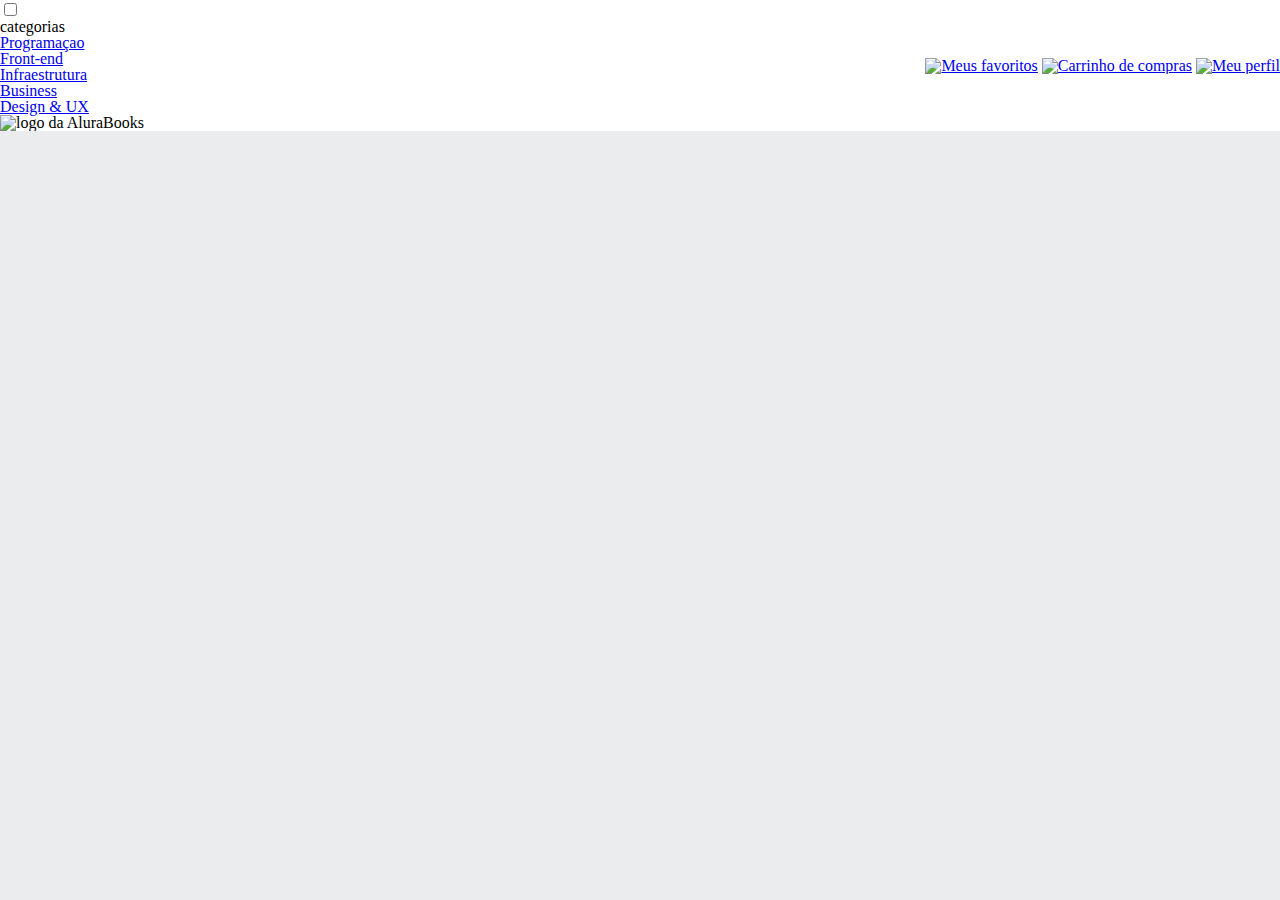
==== index.html @ bea8bd56 "Add files via upload" ====
<!DOCTYPE html>
<html lang="en">
<head>
    <meta charset="UTF-8">
    <meta http-equiv="X-UA-Compatible" content="IE=edge">
    <meta name="viewport" content="width=device-width, initial-scale=1.0">
    <title>AluraBooks</title>
    <link rel="stylesheet" href="style.css">
    <link rel="stylesheet" href="reset.css">
</head>
<body>
    <header class="cabecalho">
        <div class="container">
            <input type="checkbox" id="menu" class="container__butao">
            <label for="menu">
        <span class="cabacalho__menu-hamburguer container__imagem"></span>
            </label>
            <ul class="lista-menu">
                <li class="lista-menu__titulo">categorias</li>
                <li class="lista-menu__item">
                    <a href="#" class="lista-menu__link">Programaçao</a>
                </li>
                <li class=”lista-menu__item”>
                    <a href=”#” class=”lista-menu__link”>Front-end</a>
                    </li>
                    <li class=”lista-menu__item”>
                    <a href=”#” class=”lista-menu__link”>Infraestrutura</a>
                    </li>
                    <li class=”lista-menu__item”>
                    <a href=”#” class=”lista-menu__link”>Business</a>
                    </li>
                    <li class=”lista-menu__item”>
                    <a href=”#” class=”lista-menu__link”>Design & UX</a>
                    </li>
            </ul>
        <img src="img/logo.svg" alt="logo da AluraBooks" class="container__imagem">
        </div>
        <div class="container">
        <a href="#"><img src="img/favoritos.svg" alt="Meus favoritos" class="container__imagem"></a>
        <a href="#"><img src="img/compras.svg" alt="Carrinho de compras" class="container__imagem"></a>
        <a href="#"><img src="img/Usuario.svg" alt="Meu perfil" class="container__imagem"></a>
        </div>
    </header>
</body>
</html>
---- style.css ----
@import url("style/header.css");

:root {
    --cor-de-fundo:#EBECEE;
    --branco: #ffffff;
}

body {
    background-color: var(--cor-de-fundo);
}

.cabecalho {
    background-color: var(--branco);
    display: flex;
    justify-content: space-between;
    align-items: center;
    position: relative;
}

.conteiner {
    display: flex;
    align-items: center;
}
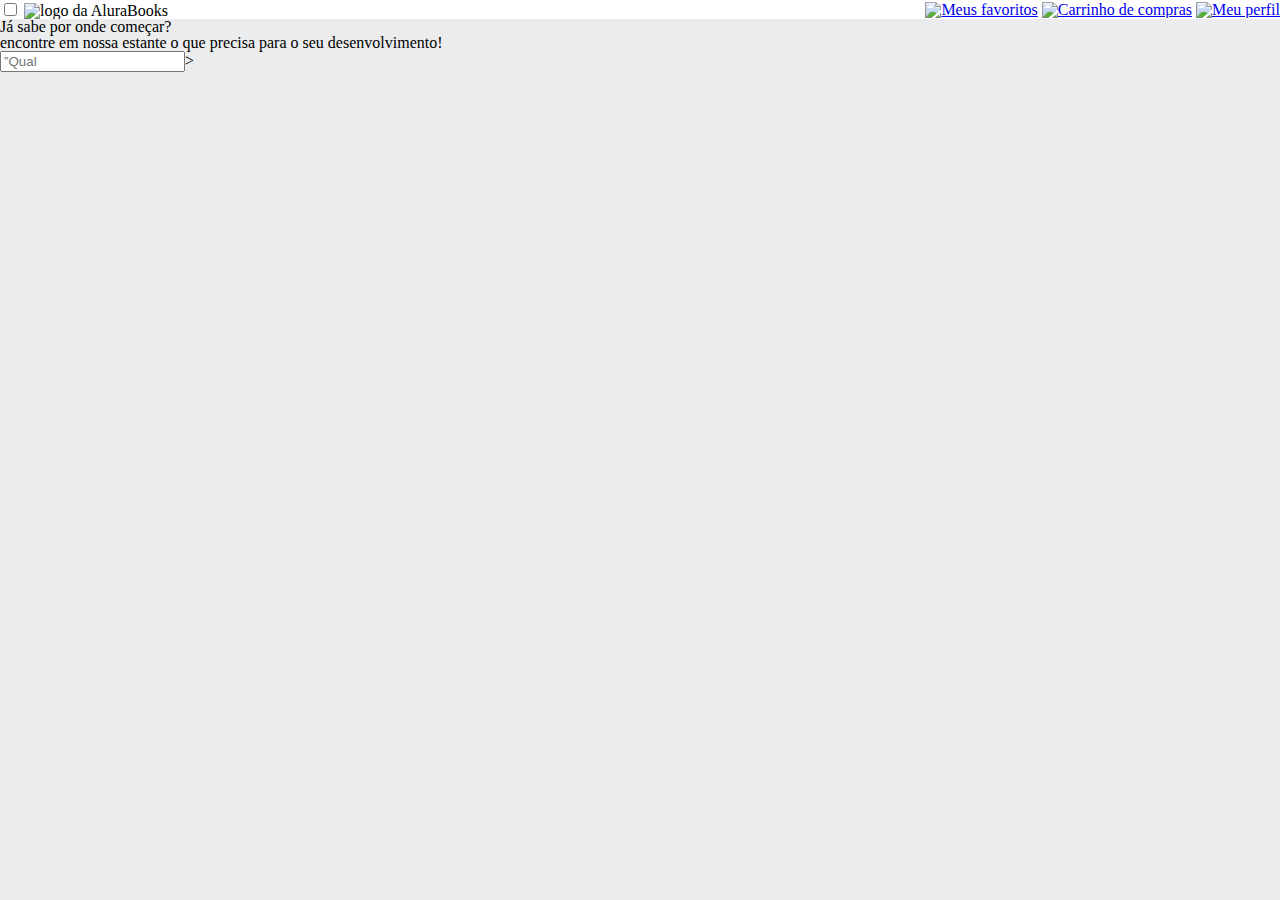
==== commit e0658bd6: "Add files via upload" ====
--- a/index.html
+++ b/index.html
@@ -6,6 +6,9 @@
     <meta name="viewport" content="width=device-width, initial-scale=1.0">
     <title>AluraBooks</title>
     <link rel="stylesheet" href="style.css">
+    <link rel="preconnect" href="https://fonts.googleapis.com">
+    <link rel="preconnect" href="https://fonts.gstatic.com" crossorigin>
+    <link href="https://fonts.googleapis.com/css2?family=Poppins:ital,wght@1,300&display=swap" rel="stylesheet">
     <link rel="stylesheet" href="reset.css">
 </head>
 <body>
@@ -41,5 +44,10 @@
         <a href="#"><img src="img/Usuario.svg" alt="Meu perfil" class="container__imagem"></a>
         </div>
     </header>
+    <section class="banner">
+        <h2 class="banner_titulo">Já sabe por onde começar?</h2>
+        <p class="banner_texto">encontre em nossa estante o que precisa para o seu desenvolvimento!</p>
+        <input type="search" class="banner_pesquisa" placeholder=”Qual será sua próxima leitura?”>>
+    </section>
 </body>
 </html>--- a/style.css
+++ b/style.css
@@ -3,10 +3,16 @@
 :root {
     --cor-de-fundo:#EBECEE;
     --branco: #ffffff;
+    --laranja: #eb9b00;
+    --azul-degrade: linear-gradient(97.54deg, #002F52 35.49%, #326589 165.37%);
+    --fonte-principal:"poppins"
 }
 
 body {
     background-color: var(--cor-de-fundo);
+    font-family: var(--fonte-principal);
+    font-size: 16px;
+    font-weight: 400;
 }
 
 .cabecalho {
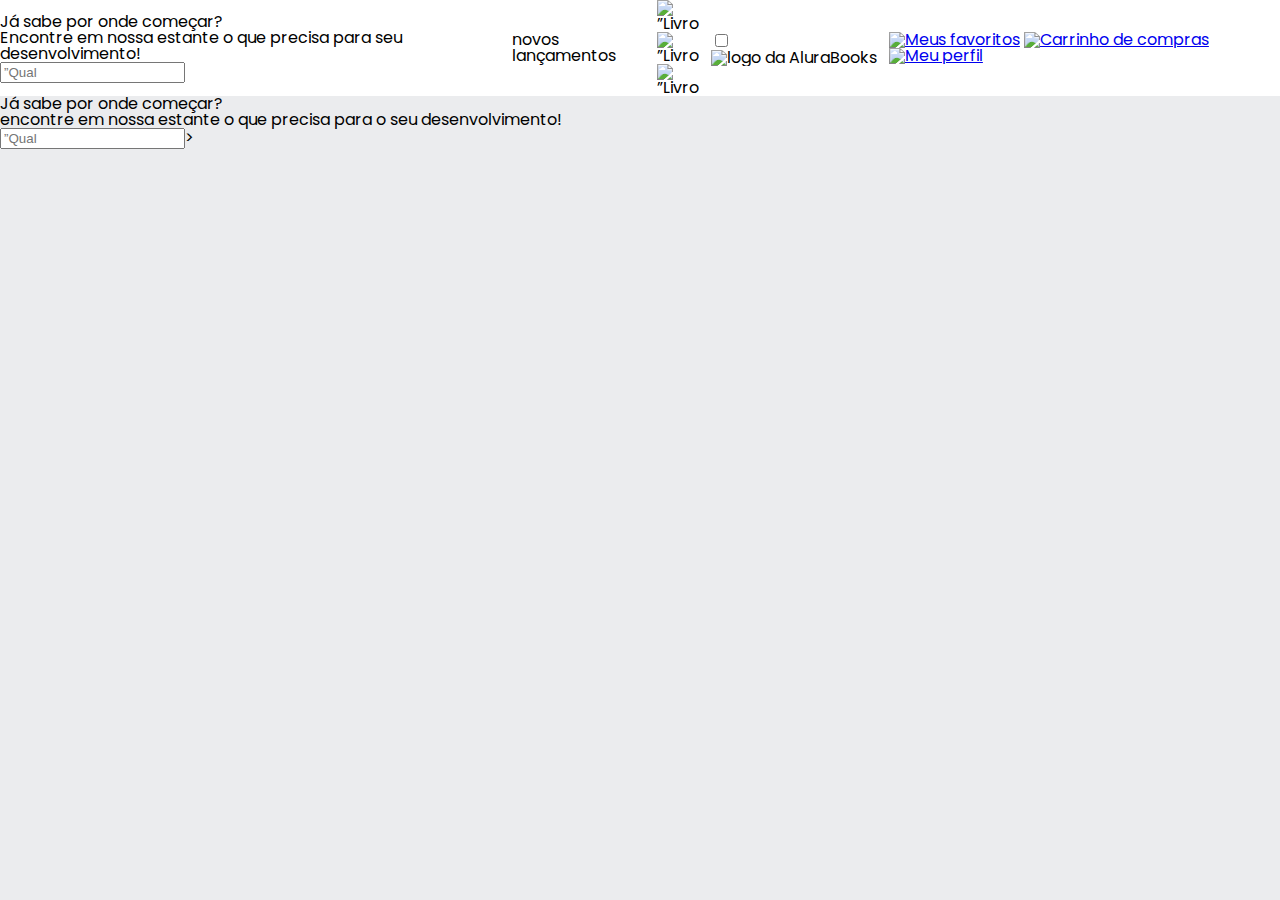
==== commit 9304f927: "Add files via upload" ====
--- a/index.html
+++ b/index.html
@@ -5,14 +5,52 @@
     <meta http-equiv="X-UA-Compatible" content="IE=edge">
     <meta name="viewport" content="width=device-width, initial-scale=1.0">
     <title>AluraBooks</title>
-    <link rel="stylesheet" href="style.css">
+    <link rel="stylesheet" href="reset.css">
     <link rel="preconnect" href="https://fonts.googleapis.com">
     <link rel="preconnect" href="https://fonts.gstatic.com" crossorigin>
     <link href="https://fonts.googleapis.com/css2?family=Poppins:ital,wght@1,300&display=swap" rel="stylesheet">
-    <link rel="stylesheet" href="reset.css">
+    <link rel="stylesheet" href="https://cdn.jsdelivr.net/npm/swiper@10/swiper-bundle.min.css"/>
+    <script src="https://cdn.jsdelivr.net/npm/swiper@10/swiper-bundle.min.js"></script>
+    <link rel="stylesheet" href="style.css">
 </head>
 <body>
     <header class="cabecalho">
+        <section class="banner">
+            <h2 class=”banner__titulo”>Já sabe por onde começar?</h2>
+            <p class=”banner__texto”>Encontre em nossa
+                estante o que precisa para seu desenvolvimento!</p>
+                <input type=”search” class=”banner__pesquisa”
+                placeholder=”Qual será sua próxima leitura?”>
+        </section>
+        <section class="carrossel">
+            <h2 class="carrossel_titulo">novos lançamentos</h2>
+        </section>
+        <script src=”https://cdn.jsdelivr.net/npm/swiper@8/swiper-bundle.min.js”></script>
+        <script>
+            const swiper = new Swiper('.swiper', {
+                spaceBetween: 10,
+                slidesPerView: 3,
+            });
+        </script>
+        <div class=”swiper”>
+            <!-- Additional required wrapper -->
+            <div class=”swiper-wrapper”>
+            <!-- Slides -->
+            <div class=”swiper-slide”><img src=”img/ApacheKafkasvg”
+                alt=”Livro sobre apache Kafka e spring boot da AluraBooks”></div>
+            <div class=”swiper-slide”><img src="img/Javascript.svg"
+                alt=”Livro sobre JavaScript da AluraBooks”></div>
+            <div class=”swiper-slide”><img src=”img/Portugol.svg”
+                alt=”Livro sobre Portugol da AluraBooks”></div>
+            </div>
+            <!-- If we need pagination -->
+            <div class=”swiper-pagination”></div>
+            <!-- If we need navigation buttons -->
+            <div class=”swiper-button-prev”></div>
+            <div class=”swiper-button-next”></div>
+            <!-- If we need scrollbar -->
+            <div class=”swiper-scrollbar”></div>
+            </div>
         <div class="container">
             <input type="checkbox" id="menu" class="container__butao">
             <label for="menu">
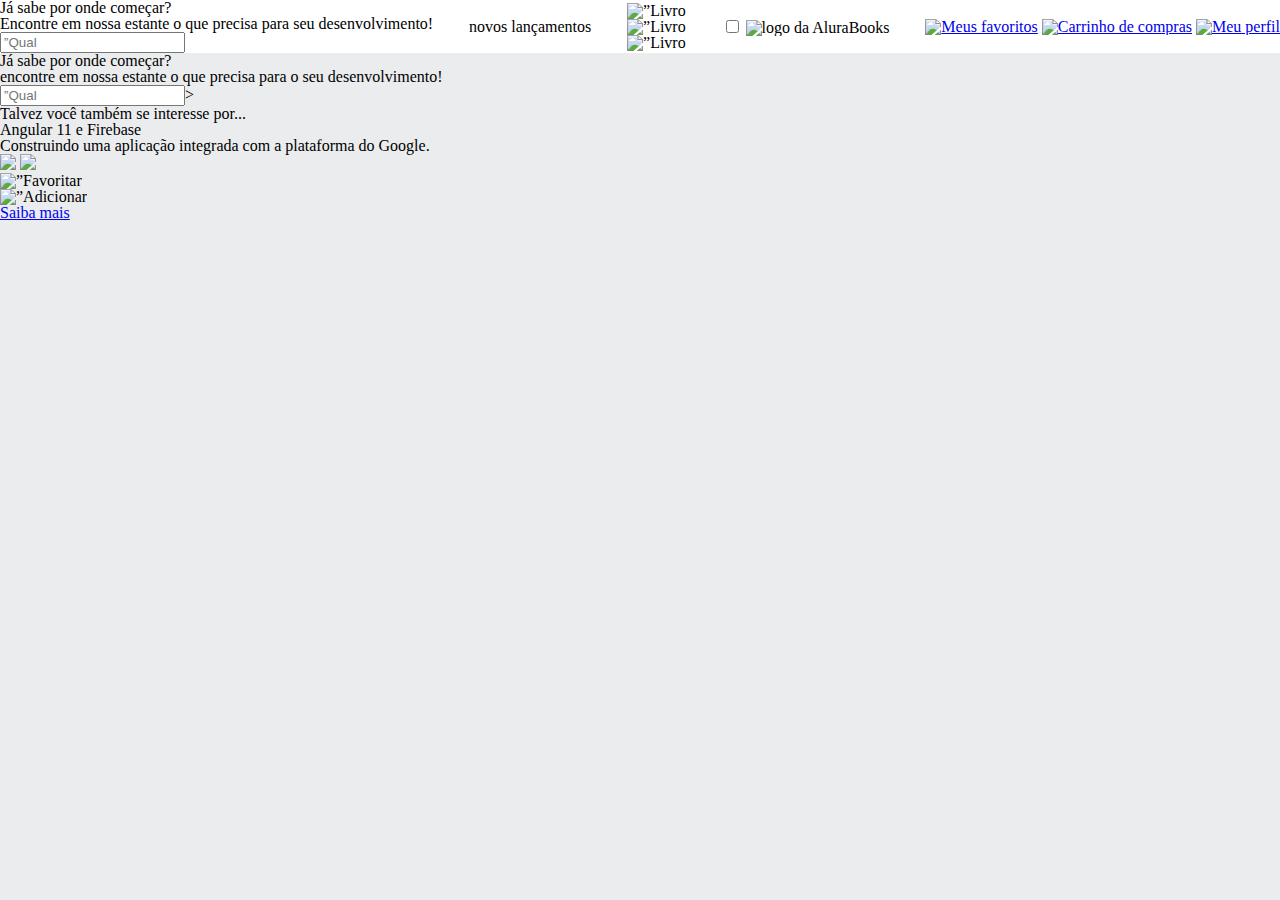
==== commit ac961ed0: "Add files via upload" ====
--- a/index.html
+++ b/index.html
@@ -30,10 +30,17 @@
             const swiper = new Swiper('.swiper', {
                 spaceBetween: 10,
                 slidesPerView: 3,
+                pagination: {
+                    el: ".swiper-pagination",
+                    type: "bullets",
+                },
             });
         </script>
         <div class=”swiper”>
             <!-- Additional required wrapper -->
+            <!-- If we need pagination -->
+            <div class=”swiper-pagination”></div>
+
             <div class=”swiper-wrapper”>
             <!-- Slides -->
             <div class=”swiper-slide”><img src=”img/ApacheKafkasvg”
@@ -49,7 +56,6 @@
             <div class=”swiper-button-prev”></div>
             <div class=”swiper-button-next”></div>
             <!-- If we need scrollbar -->
-            <div class=”swiper-scrollbar”></div>
             </div>
         <div class="container">
             <input type="checkbox" id="menu" class="container__butao">
@@ -86,6 +92,35 @@
         <h2 class="banner_titulo">Já sabe por onde começar?</h2>
         <p class="banner_texto">encontre em nossa estante o que precisa para o seu desenvolvimento!</p>
         <input type="search" class="banner_pesquisa" placeholder=”Qual será sua próxima leitura?”>>
+        <div class=”card”>
+            <div class=”card__descricao”>
+            <div class=”descricao”>
+            </div>
+            </div>
+            </div>
+            <div class=”descricao”>
+                <h3 class=”descricao_titulo”>Talvez você também se interesse por...</h3>
+                <h2 class=”descricao_titulo-livro”>Angular 11 e Firebase</h2>
+                <p class=”descricao__texto”>Construindo uma aplicação integrada com
+                a plataforma do Google.</p>
+                </div>
+                <img src=”img/Angular.svg” class=”descricao__imagem”>
+                <!-- Segunda coluna -->
+                <img src=”img/Angular.svg” class=”descricao__imagem”>
+
+            </div>
+            <!-- Segunda linha -->
+            <div class=”card__botoes”>
+                <!-- Primeira coluna -->
+                <ul class=”botoes”>
+                    <li class=”botoes__item”><img src=”img/Favoritos.svg”
+                         alt=”Favoritar livro”></li>
+                         
+                         <li class=”botoes__item”><img src=”img/Compras.svg”
+                            alt=”Adicionar no carrinho de compras”></li>
+                        </ul>
+                        <a href=”#” class=”botoes__ancora”>Saiba mais</a>
+                    </div>
     </section>
 </body>
 </html>--- a/style.css
+++ b/style.css
@@ -1,11 +1,13 @@
 @import url("style/header.css");
 
 :root {
-    --cor-de-fundo:#EBECEE;
-    --branco: #ffffff;
-    --laranja: #eb9b00;
-    --azul-degrade: linear-gradient(97.54deg, #002F52 35.49%, #326589 165.37%);
-    --fonte-principal:"poppins"
+    --cor-de-fundo: #EBECEE;
+    --branco: #FFFFFF;
+    --laranja: #EB9B00;
+    --azul-degrade: linear-gradient(97.54deg, #002F52 35.49%, #326589
+    165.37%);
+    --fonte-principal: “Poppins”;
+    --azul: #002f52;
 }
 
 body {
@@ -26,4 +28,21 @@
 .conteiner {
     display: flex;
     align-items: center;
+}
+.card__botoes {
+    display: flex;
+    justify-content: space-between;
+}
+.botoes {
+        display: flex;
+}
+.botoes__item {
+    margin: 0 0.5em;
+}
+.botoes__ancora {
+    background-color: var(--laranja);
+    padding: 1em 2.2em;
+    color: var(--branco);
+    font-weight: 700;
+    text-decoration: none;
 }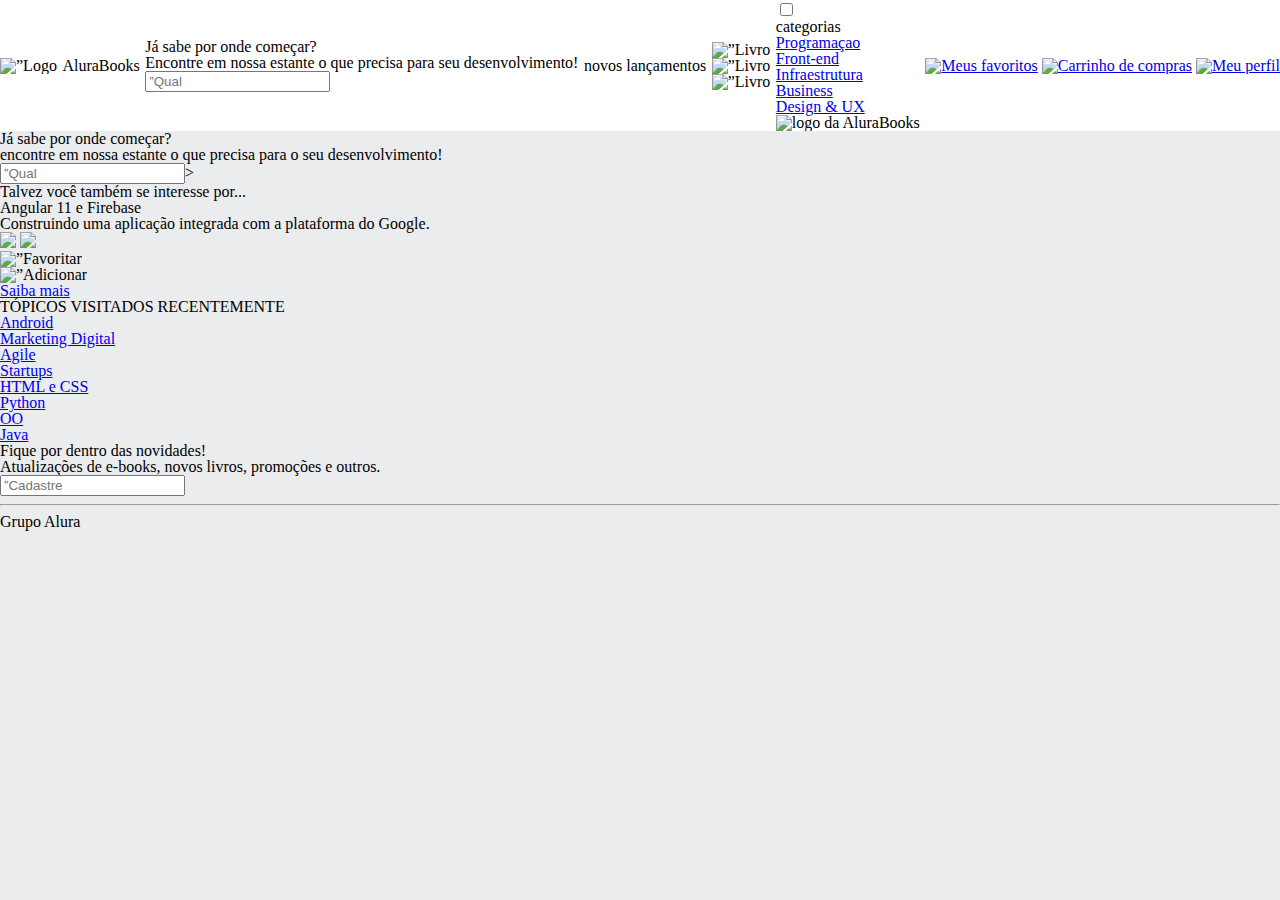
==== commit f8cd13ec: "Add files via upload" ====
--- a/index.html
+++ b/index.html
@@ -15,6 +15,9 @@
 </head>
 <body>
     <header class="cabecalho">
+        <img src=”img/Logo.svg” alt=”Logo da Alurabooks” class=”container__imagem”>
+<h1 class=”container__titulo”><b class=”container__titulo--negrito”>
+Alura</b>Books</h1>
         <section class="banner">
             <h2 class=”banner__titulo”>Já sabe por onde começar?</h2>
             <p class=”banner__texto”>Encontre em nossa
@@ -24,6 +27,12 @@
         </section>
         <section class="carrossel">
             <h2 class="carrossel_titulo">novos lançamentos</h2>
+            <div class=”card”>
+                <div class=”card__descricao”>
+                <div class=”descricao”>
+                </div>
+                </div>
+                </div>
         </section>
         <script src=”https://cdn.jsdelivr.net/npm/swiper@8/swiper-bundle.min.js”></script>
         <script>
@@ -56,6 +65,7 @@
             <div class=”swiper-button-prev”></div>
             <div class=”swiper-button-next”></div>
             <!-- If we need scrollbar -->
+            <div class=”swiper-scrollbar”></div>
             </div>
         <div class="container">
             <input type="checkbox" id="menu" class="container__butao">
@@ -122,5 +132,56 @@
                         <a href=”#” class=”botoes__ancora”>Saiba mais</a>
                     </div>
     </section>
+    <section class=”topicos”>
+        <h2 class=”topicos__titulo”>TÓPICOS VISITADOS RECENTEMENTE</h2>
+        <ul class=”topicos__lista”>
+        <li class=”topicos__item”>
+        <a href=”#” class=”topicos__link”>Android</a>
+        <li class=”topicos__item”>
+            <a href=”#” class=”topicos__link”>Marketing Digital</a>
+            </li>
+            <li class=”topicos__item”>
+            <a href=”#” class=”topicos__link”>Agile</a>
+            </li>
+            <li class=”topicos__item”>
+            <a href=”#” class=”topicos__link”>Startups</a>
+            </li>
+            <li class=”topicos__item”>
+            <a href=”#” class=”topicos__link”>HTML e CSS</a>
+            </li>
+            <li class=”topicos__item”>
+            
+            <a href=”#” class=”topicos__link”>Python</a>
+            
+            </li>
+            <li class=”topicos__item”>
+            
+            <a href=”#” class=”topicos__link”>OO</a>
+            
+            </li>
+            <li class=”topicos__item”>
+            
+            <a href=”#” class=”topicos__link”>Java</a>
+            
+            </li>
+        </li>
+        </ul>
+        </section>
+        <section class=”contato”>
+
+            <h2 class=”contato__titulo”>Fique por dentro das novidades!</h2>
+            <p class=”contato__texto”>Atualizações de e-books, novos livros,
+            promoções e outros.</p>
+            
+            <input type=”email” placeholder=”Cadastre se e-mail”
+            
+            class=”contato__email”>
+            </section>
+            <hr/>
+<footer class=”rodape”>
+
+<h2 class=”rodape__titulo”>Grupo Alura</h2>
+
+</footer>
 </body>
 </html>--- a/style.css
+++ b/style.css
@@ -1,4 +1,9 @@
-@import url("style/header.css");
+@import url(“styles/header.css”);
+@import url(“styles/banner.css”);
+@import url(“styles/carrossel.css”);
+@import url(“styles/topicos.css”);
+@import url(“styles/contato.css”);
+@import url(“styles/rodape.css”);
 
 :root {
     --cor-de-fundo: #EBECEE;
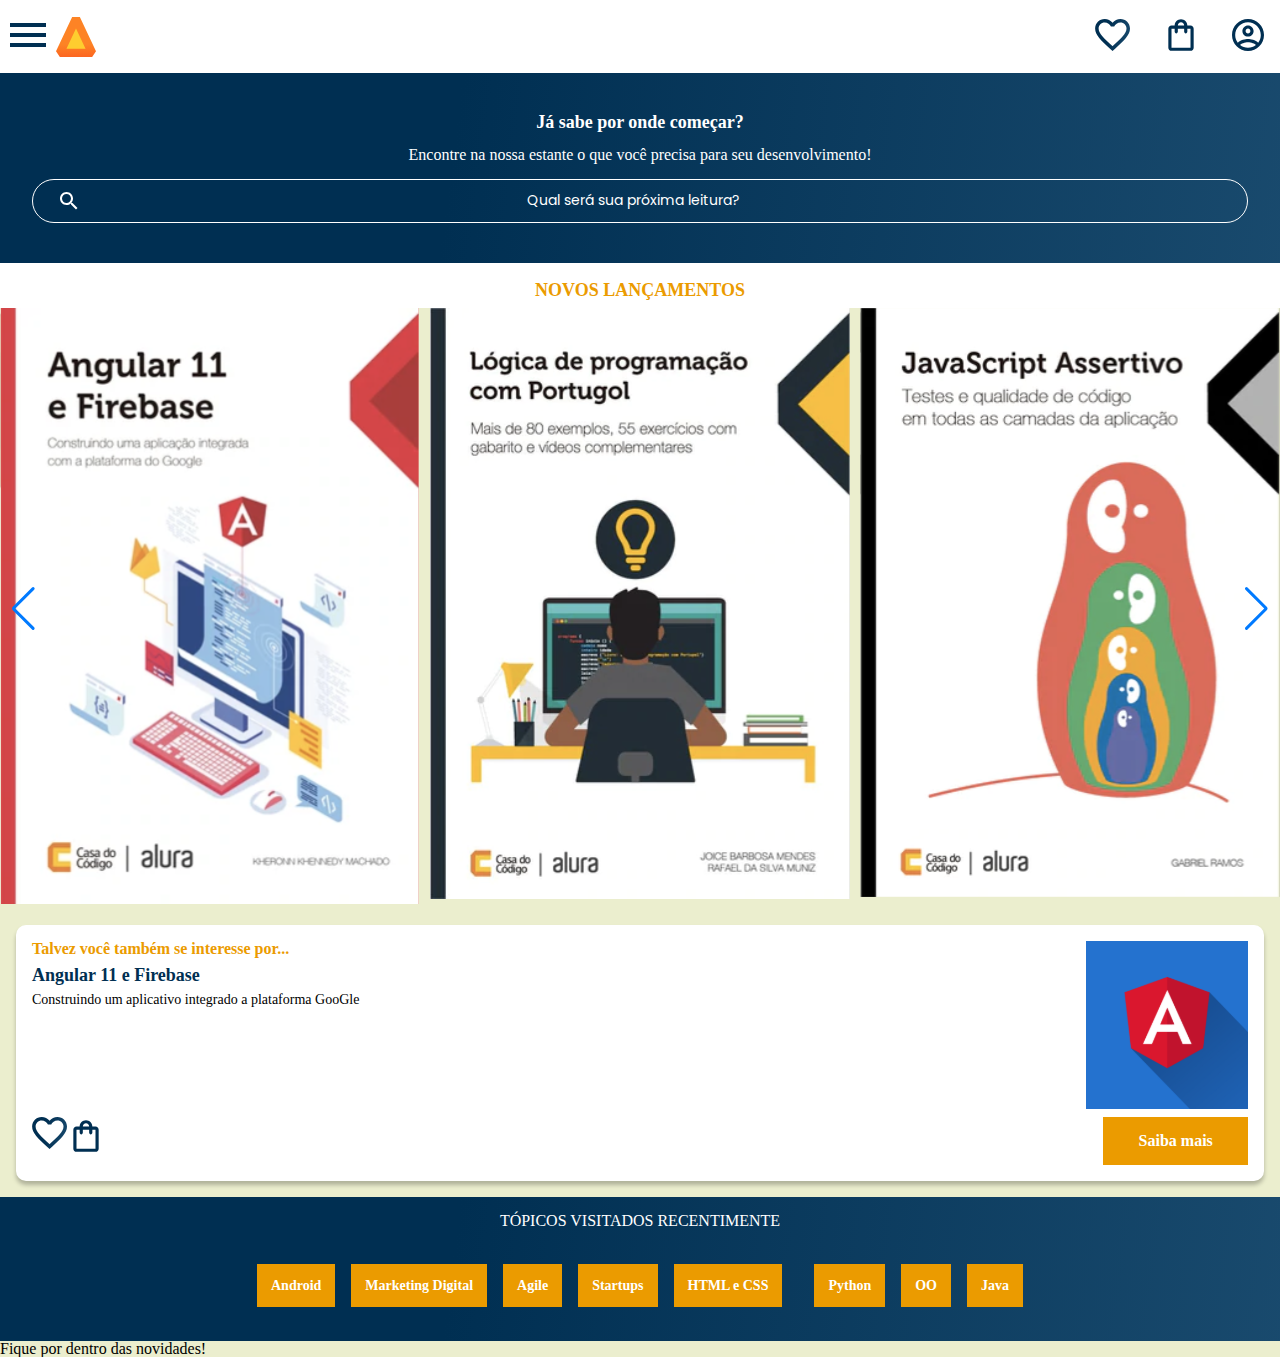
==== commit 418e6124: "Add files via upload" ====
--- a/index.html
+++ b/index.html
@@ -1,187 +1,170 @@
-<!DOCTYPE html>
-<html lang="en">
-<head>
-    <meta charset="UTF-8">
-    <meta http-equiv="X-UA-Compatible" content="IE=edge">
-    <meta name="viewport" content="width=device-width, initial-scale=1.0">
-    <title>AluraBooks</title>
-    <link rel="stylesheet" href="reset.css">
-    <link rel="preconnect" href="https://fonts.googleapis.com">
-    <link rel="preconnect" href="https://fonts.gstatic.com" crossorigin>
-    <link href="https://fonts.googleapis.com/css2?family=Poppins:ital,wght@1,300&display=swap" rel="stylesheet">
-    <link rel="stylesheet" href="https://cdn.jsdelivr.net/npm/swiper@10/swiper-bundle.min.css"/>
-    <script src="https://cdn.jsdelivr.net/npm/swiper@10/swiper-bundle.min.js"></script>
-    <link rel="stylesheet" href="style.css">
-</head>
-<body>
-    <header class="cabecalho">
-        <img src=”img/Logo.svg” alt=”Logo da Alurabooks” class=”container__imagem”>
-<h1 class=”container__titulo”><b class=”container__titulo--negrito”>
-Alura</b>Books</h1>
-        <section class="banner">
-            <h2 class=”banner__titulo”>Já sabe por onde começar?</h2>
-            <p class=”banner__texto”>Encontre em nossa
-                estante o que precisa para seu desenvolvimento!</p>
-                <input type=”search” class=”banner__pesquisa”
-                placeholder=”Qual será sua próxima leitura?”>
-        </section>
-        <section class="carrossel">
-            <h2 class="carrossel_titulo">novos lançamentos</h2>
-            <div class=”card”>
-                <div class=”card__descricao”>
-                <div class=”descricao”>
-                </div>
-                </div>
-                </div>
-        </section>
-        <script src=”https://cdn.jsdelivr.net/npm/swiper@8/swiper-bundle.min.js”></script>
-        <script>
-            const swiper = new Swiper('.swiper', {
-                spaceBetween: 10,
-                slidesPerView: 3,
-                pagination: {
-                    el: ".swiper-pagination",
-                    type: "bullets",
-                },
-            });
-        </script>
-        <div class=”swiper”>
-            <!-- Additional required wrapper -->
-            <!-- If we need pagination -->
-            <div class=”swiper-pagination”></div>
-
-            <div class=”swiper-wrapper”>
-            <!-- Slides -->
-            <div class=”swiper-slide”><img src=”img/ApacheKafkasvg”
-                alt=”Livro sobre apache Kafka e spring boot da AluraBooks”></div>
-            <div class=”swiper-slide”><img src="img/Javascript.svg"
-                alt=”Livro sobre JavaScript da AluraBooks”></div>
-            <div class=”swiper-slide”><img src=”img/Portugol.svg”
-                alt=”Livro sobre Portugol da AluraBooks”></div>
-            </div>
-            <!-- If we need pagination -->
-            <div class=”swiper-pagination”></div>
-            <!-- If we need navigation buttons -->
-            <div class=”swiper-button-prev”></div>
-            <div class=”swiper-button-next”></div>
-            <!-- If we need scrollbar -->
-            <div class=”swiper-scrollbar”></div>
-            </div>
-        <div class="container">
-            <input type="checkbox" id="menu" class="container__butao">
-            <label for="menu">
-        <span class="cabacalho__menu-hamburguer container__imagem"></span>
-            </label>
-            <ul class="lista-menu">
-                <li class="lista-menu__titulo">categorias</li>
-                <li class="lista-menu__item">
-                    <a href="#" class="lista-menu__link">Programaçao</a>
-                </li>
-                <li class=”lista-menu__item”>
-                    <a href=”#” class=”lista-menu__link”>Front-end</a>
-                    </li>
-                    <li class=”lista-menu__item”>
-                    <a href=”#” class=”lista-menu__link”>Infraestrutura</a>
-                    </li>
-                    <li class=”lista-menu__item”>
-                    <a href=”#” class=”lista-menu__link”>Business</a>
-                    </li>
-                    <li class=”lista-menu__item”>
-                    <a href=”#” class=”lista-menu__link”>Design & UX</a>
-                    </li>
-            </ul>
-        <img src="img/logo.svg" alt="logo da AluraBooks" class="container__imagem">
-        </div>
-        <div class="container">
-        <a href="#"><img src="img/favoritos.svg" alt="Meus favoritos" class="container__imagem"></a>
-        <a href="#"><img src="img/compras.svg" alt="Carrinho de compras" class="container__imagem"></a>
-        <a href="#"><img src="img/Usuario.svg" alt="Meu perfil" class="container__imagem"></a>
-        </div>
-    </header>
-    <section class="banner">
-        <h2 class="banner_titulo">Já sabe por onde começar?</h2>
-        <p class="banner_texto">encontre em nossa estante o que precisa para o seu desenvolvimento!</p>
-        <input type="search" class="banner_pesquisa" placeholder=”Qual será sua próxima leitura?”>>
-        <div class=”card”>
-            <div class=”card__descricao”>
-            <div class=”descricao”>
-            </div>
-            </div>
-            </div>
-            <div class=”descricao”>
-                <h3 class=”descricao_titulo”>Talvez você também se interesse por...</h3>
-                <h2 class=”descricao_titulo-livro”>Angular 11 e Firebase</h2>
-                <p class=”descricao__texto”>Construindo uma aplicação integrada com
-                a plataforma do Google.</p>
-                </div>
-                <img src=”img/Angular.svg” class=”descricao__imagem”>
-                <!-- Segunda coluna -->
-                <img src=”img/Angular.svg” class=”descricao__imagem”>
-
-            </div>
-            <!-- Segunda linha -->
-            <div class=”card__botoes”>
-                <!-- Primeira coluna -->
-                <ul class=”botoes”>
-                    <li class=”botoes__item”><img src=”img/Favoritos.svg”
-                         alt=”Favoritar livro”></li>
-                         
-                         <li class=”botoes__item”><img src=”img/Compras.svg”
-                            alt=”Adicionar no carrinho de compras”></li>
-                        </ul>
-                        <a href=”#” class=”botoes__ancora”>Saiba mais</a>
-                    </div>
-    </section>
-    <section class=”topicos”>
-        <h2 class=”topicos__titulo”>TÓPICOS VISITADOS RECENTEMENTE</h2>
-        <ul class=”topicos__lista”>
-        <li class=”topicos__item”>
-        <a href=”#” class=”topicos__link”>Android</a>
-        <li class=”topicos__item”>
-            <a href=”#” class=”topicos__link”>Marketing Digital</a>
-            </li>
-            <li class=”topicos__item”>
-            <a href=”#” class=”topicos__link”>Agile</a>
-            </li>
-            <li class=”topicos__item”>
-            <a href=”#” class=”topicos__link”>Startups</a>
-            </li>
-            <li class=”topicos__item”>
-            <a href=”#” class=”topicos__link”>HTML e CSS</a>
-            </li>
-            <li class=”topicos__item”>
-            
-            <a href=”#” class=”topicos__link”>Python</a>
-            
-            </li>
-            <li class=”topicos__item”>
-            
-            <a href=”#” class=”topicos__link”>OO</a>
-            
-            </li>
-            <li class=”topicos__item”>
-            
-            <a href=”#” class=”topicos__link”>Java</a>
-            
-            </li>
-        </li>
-        </ul>
-        </section>
-        <section class=”contato”>
-
-            <h2 class=”contato__titulo”>Fique por dentro das novidades!</h2>
-            <p class=”contato__texto”>Atualizações de e-books, novos livros,
-            promoções e outros.</p>
-            
-            <input type=”email” placeholder=”Cadastre se e-mail”
-            
-            class=”contato__email”>
-            </section>
-            <hr/>
-<footer class=”rodape”>
-
-<h2 class=”rodape__titulo”>Grupo Alura</h2>
-
-</footer>
-</body>
+<!DOCTYPE html>
+<html lang="pt-br">
+
+<head>
+    <meta charset="UTF-8">
+    <meta name="viewport" content="width=device-width, initial-scale=1.0">
+    <link rel="stylesheet" href="styles.css">
+    <link rel="stylesheet" href="reset.css">
+    <link rel="preconnect" href="https://fonts.googleapis.com">
+<link rel="preconnect" href="https://fonts.gstatic.com" crossorigin>
+<link href="https://fonts.googleapis.com/css2?family=Poppins:wght@300;400;500;700&display=swap" rel="stylesheet">
+    <title>AluraBooks</title>
+    <link rel="stylesheet" href="https://cdn.jsdelivr.net/npm/swiper@10/swiper-bundle.min.css"
+/>
+</head>
+
+<body>
+    <header class="cabeçalho">
+        <div class="container">
+            <input type="checkbox" id="menu" class="container__botao">
+            <label for="menu">
+                <span class="cabeçalho__menu-hamburguer container__imagem"></span>
+            </label>
+            <ul class="lista-menu">
+                <li class="lista-menu__titulo">Categorias</li>
+                <li class="lista-menu__item">
+                    <a href="#" class="lista-menu__link">Programação</a>
+                </li>
+                <li class="lista-menu__item">
+                    <a href="#" class="lista-menu__link">Front-end</a>
+                </li>
+                <li class="lista-menu__item">
+                    <a href="#" class="lista-menu__link">Infraestrutura</a>
+                </li>
+                <li class="lista-menu__item">
+                    <a href="#" class="lista-menu__link">Business</a>
+                </li>
+                <li class="lista-menu__item">
+                    <a href="# " class="lista-menu__link">Design & UX</a>
+                </li>
+            </ul>
+            <img src="./img/Logo (1).svg" alt="Logo do AluraBooks">
+        </div>
+        <div class="container">
+            <a href="#"><img src="./img/Favoritos (1).svg" alt="Meus Favoritos" class="container__imagem"></a>
+            <a href="#"><img src="./img/Sacola.svg" alt="Carinho de Compras" class="container__imagem"></a>
+            <a href="#"><img src="./img/Usuario.svg" alt="Menu do Usuario" class="container__imagem"></a>
+        </div>
+    </header>
+    <section class="banner">
+        <h2 class="banner__titulo">Já sabe por onde começar?</h2>
+        <p class="banner__texto">Encontre na nossa estante o que você precisa para seu desenvolvimento!</p>
+        <input type="search" class="banner__pesquisa" placeholder="Qual será sua próxima leitura?">
+    </section>
+    <section class="carrossel">
+        <h2 class="carrossel__titulo">Novos Lançamentos</h2>
+        <!-- Slider main container -->
+<div class="swiper">
+    <!-- Additional required wrapper -->
+    <!-- If we need pagination -->
+    <div class="swiper-pagination"></div>
+    
+    <div class="swiper-wrapper">
+      <!-- Slides -->
+      <div class="swiper-slide"><img src="./img/Angular.svg" alt="Primeiro livro da estante"></div>
+      <div class="swiper-slide"><img src="./img/Portugol.svg" alt="Segundo livro"></div>
+      <div class="swiper-slide"><img src="./img/Javascript.svg" alt="Terceiro livro"></div>
+      <div class="swiper-slide"><img src="./img/ApacheKafka.svg"></div>
+      <div class="swiper-slide"><img src="./img/Tuning.svg"></div>
+      <div class="swiper-slide"><img src="./img/Arquitetura.svg"></div>
+      <div class="swiper-slide"><img src="./img/Nodejs.svg"></div>
+      <div class="swiper-slide"><img src="./img/ReactNative.svg"></div>
+      <div class="swiper-slide"><img src="./img/Gestão.svg" alt=""></div>
+      <div class="swiper-slide"><img src="./img/Liderança.svg"></div>
+      <div class="swiper-slide"><img src="./img/Gestão2.svg"></div>
+      <div class="swiper-slide"><img src="./img/MetricasAgeis.svg"></div>
+      <div class="swiper-slide"><img src="./img/Construct2.svg" alt=""></div>
+      <div class="swiper-slide"><img src="./img/UX.svg"></div>
+      <div class="swiper-slide"><img src="./img/Guia Front-end.svg"></div>
+      <div class="swiper-slide"><img src="./img/MEAN.svg"></div>
+      <div class="swiper-slide"><img src="./img/Acessibilidade.svg"></div>
+      <div class="swiper-slide"><img src="./img/Angular_2.svg"></div>
+
+    </div>
+    
+  
+    <!-- If we need navigation buttons -->
+    <div class="swiper-button-prev"></div>
+    <div class="swiper-button-next"></div>
+  
+
+    
+  </div>
+
+  <div class="card">
+    <div class="card__descricao">
+        <div class="descricao>">
+            <h3 class="descricao__titulo">Talvez você também se interesse por...</h3>
+            <h2 class="descricao__titulo-livro">Angular 11 e Firebase</h2>
+             <p class="descricao__texto">Construindo um aplicativo integrado a plataforma GooGle</p>
+
+        </div>
+        <img class="descricao__imagem" src="./img/Angular_2.svg">
+    </div>
+    <div class="card__botao">
+        <ul class="botoes">
+            <li class="botao__item"><img src="./img/Favoritos (1).svg"></li>
+            <li class="botao__item"><img src="./img/Sacola.svg"></li>
+        </ul>
+        <a href="#" class="botoes__ancora">Saiba mais</a>
+    </div>
+    
+  </div>
+    </section>
+
+    <section class="topicos">
+        <h2 class="topicos__titulo">TÓPICOS VISITADOS RECENTIMENTE</h2>
+        <ul class="topicos__lista">
+                <li class="topicos__item">
+                <a class="topicos__link" href="#">Android</a>
+            </li>
+            <li class="topicos__item">
+                <a class="topicos__link" href="#">Marketing Digital</a>
+            </li>
+            <li class="topicos__item">
+                <a class="topicos__link" href="#">Agile</a>
+
+            </li>
+            <li class="topicos__item">
+                <a class="topicos__link" href="#">Startups</a>
+            </li>
+            <li class="topicos__item">
+                <a class="topicos__link" href="#">HTML e CSS</a>
+            </li>
+            <li class="topicos__item">
+
+            </li>
+            <li class="topicos__item">
+                <a class="topicos__link" href="#">Python</a>
+
+            </li>
+            <li class="topicos__item">
+                <a class="topicos__link" href="#">OO</a>
+
+            </li>
+            <li class="topicos__item">
+                <a class="topicos__link" href="#">Java</a>
+
+            </li>
+
+        </ul>
+    </section>
+    <section class="contatos">
+        <h2 class="contatos__titulo"> Fique por dentro das novidades!</h2>
+    </section>
+
+    <script src="https://cdn.jsdelivr.net/npm/swiper@10/swiper-bundle.min.js"></script>
+    <script>
+        const swiper = new Swiper('.swiper', {
+  spaceBetween: 10,
+  slidesPerView:3,
+  pagination:{
+    el:'swiper-pagination',
+    type:'bullets',
+  },
+});
+    </script>
+</body>
+
 </html>--- a/styles.css
+++ b/styles.css
@@ -0,0 +1,19 @@
+@import url(./styles/header.css);
+@import url(./styles/banner.css);
+@import url(./styles/carrossel.css);
+@import url(./styles/topicos.css);
+:root{
+    --cor-de-fundo:#EBEECE;
+    --branco:white;
+    --laranja:#EB9B00;
+    --azul-degrade:linear-gradient(97.54deg, #002F52 35.49%, #326589 165.37%);
+    --fonte-principal:"Poppins";
+    --azul:#002f52;
+}
+
+body{
+    background-color: var(--cor-de-fundo);
+    font-family: var(--fonte-principal);
+    font-size: 16px;
+    font-weight: 400;
+}